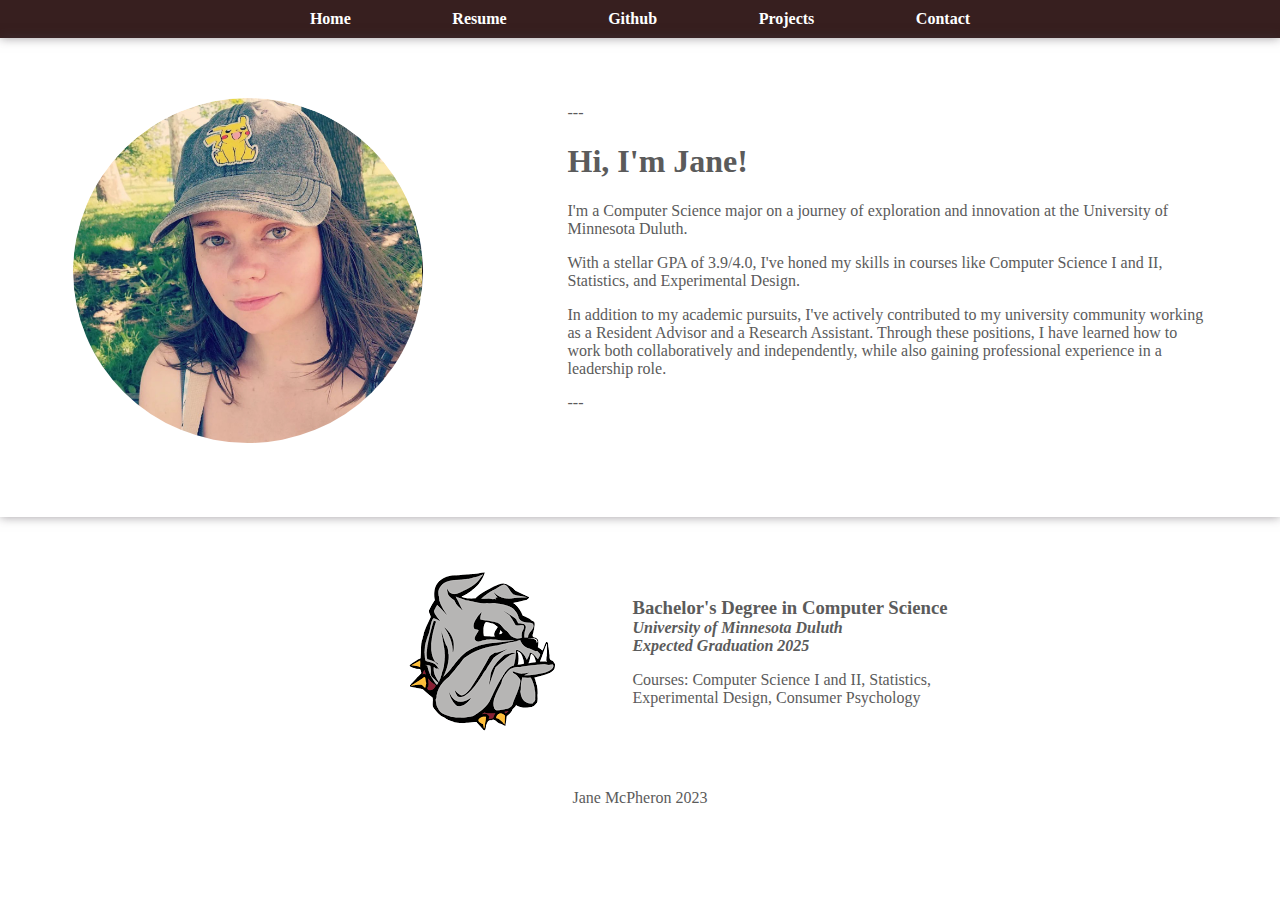
==== index.html @ f2e0c7b1 "added project and removed phone number" ====
<!DOCTYPE html>
<html lang="en">
<head>
    <meta charset="UTF-8">
    <meta name="viewport" content="width=device-width, initial-scale=1.0">
    <link rel="stylesheet" type="text/css" href="./style.css">
    <title>Jane McPheron's Portfolio</title>
</head>
<body>
    <div class="top-menu">
        <div class="menu-buttons">
            <div class="pancake-menu-toggle">&#9776;</div>
            <div class="pancake-menu-exit">&#x2715</div>
        </div>
        <div class="big-menu">
        <ul>
            <li><a href="./index.html">Home</a></li>
            <li><a href="./images/RESUME-4.pdf" target="_blank">Resume</a></li>
            <li><a href="https://github.com/jvmcpheron" target="_blank">Github</a></li>
            <li><a href="./projects.html">Projects</a></li>
            <li><a href="./contact.html">Contact</a></li>
        </ul>
        </div>
    </div>
    <div class="pancake-menu">
        <ul class="pancake-display-none">
            <li><a href="./index.html">Home</a></li>
            <li><a href="./images/RESUME-4.pdf" target="_blank">Resume</a></li>
            <li><a href="https://github.com/jvmcpheron" target="_blank">Github</a></li>
            <li><a href="./projects.html">Projects</a></li>
            <li><a href="./contact.html">Contact</a></li>
        </ul>
    </div>

    <div class="profile">
        <div class="right-col">
            <a href="https://www.linkedin.com/in/jane-mcpheron/" target="_blank">
                <div class="circular-container">
                    <img class="circular-image" src="./images/portPFP.jpg" alt="Circular Image">
                </div>
            </a>
        </div>

        <div class="janedesc">
            <p>---</p>
            <h1>Hi, I'm Jane!</h1>
            <p>I'm a Computer Science major on a journey of 
                exploration and innovation at the University of Minnesota Duluth.</p>
                <p>
                With a stellar GPA of 3.9/4.0, I've honed my skills in courses like 
                Computer Science I and II, Statistics, and Experimental Design.</p>
                <p>
                In addition to my academic pursuits, I've actively contributed to my 
                university community working as a Resident Advisor
                and a Research Assistant. Through these positions, I have learned
                how to work both collaboratively and independently, while also gaining
                professional experience in a leadership role.
                </p>
                <p>---</p>
        </div>
    </div>
    <div class="about-me">

        <div class="edu-container">
            <a href="https://academics.d.umn.edu" target="_blank">
            <div class="logo-container">
                <img src="./images/schoolLogo.png" alt="University of Minnesota Duluth Logo">
            </div>
            </a>


            <div>
                <h3>Bachelor's Degree in Computer Science</h3>
                <h4>University of Minnesota Duluth</h4>
                <h4>Expected Graduation 2025</h4>
                <p class="short-text">Courses: Computer Science I and II, Statistics, Experimental Design, Consumer Psychology</p>
            </div>

        </div>


    </div>

    

    <div class="siteName">
        Jane McPheron 2023
    </div>
    <script src="./script.js"></script>
</body>
</html>
---- style.css ----
/* Reset some default styles */
body, ul, li {
    margin: 0;
    padding: 0;
    list-style: none;
    color: #5b5b5b;
}

a{
    color: #5b5b5b;
}


/* TOP MENU STYLING */

    /* Basic styles for the top menu */
    .top-menu {
        background-color: #371f1f;
        color: #fff;
        padding: 10px 0;
        text-align: center;
        box-shadow: 0 0 10px rgba(66, 57, 66, 0.5); /* Apply the shadow */
    }

    .top-menu ul {
        display: flex;
        justify-content: center;
    }

    .big-menu{
        display: flex;
        justify-content: space-around;
    }

    .top-menu li {
        margin: 0 20%;
    }

    .top-menu a {
        text-decoration: none;
        color: #fff;
        font-weight: bold;
        
    }

    a{
        text-decoration: none;
    }

    .top-menu a:hover{
        color: rgb(255, 207, 105);
    }

    .pancake-display-none {
        background-color: #371f1f;
        color: #fff;
        padding: 10px 0;
        text-align: center;
    }

    .pancake-display-none ul {
        display: flex;
        justify-content: center;
    }

    .pancake-display-none{
        display: none;
        flex-wrap: wrap;
        justify-content: center;
    }

    .pancake-display-none li {
        margin: 0 20px;
    }

    .pancake-display-none a {
        text-decoration: none;
        color: #fff;
        font-weight: bold;
    }

    .pancake-display-none a:hover{
        color: rgb(255, 207, 105);
    }

    .pancake-menu-toggle{
        font-size: 25px;
    }

    .pancake-menu-exit{
        font-size: 20px;
        margin-top: 5px;
        display: none;
        justify-content: center;
        text-align: center;
    }
    .pancake-menu-exit:hover{
        cursor: pointer;
    }


    @media screen and (min-width: 650px){
        .pancake-display-none{
            display: none;
        }
        .pancake-menu-toggle {
            display: none;
        }
        .big-menu{
            display: flex;
        }
        .menu-buttons {
            display: none;
        
        }

    
    }

    /* Styles for the pancake menu (hidden by default) */
    /* .pancake-menu {
        display: none;
    } */

    /* Media query to show the pancake menu when the screen size is reduced */
    @media screen and (max-width: 649px) {
        .janedesc{
            margin-left: 20px;
            margin-right: 20px;
        }
        .menu-buttons {
            display: flex;
            justify-content: center;
            align-items: center;
            width: 100%;
        }
        .top-menu ul {
            flex-direction: column;
            align-items: center;
        }

        .big-menu{
            display: none;
            
        }

        .top-menu li {
            margin: 10px 0;
        }

        .pancake-menu-toggle {
            display: block;
            cursor: pointer;
        }

        .pancake-menu {
            display: block;
            
        }

        .pancake-display-none li{
            margin-top: 10px;
            margin-bottom: 10px;

            width: 100%;
        }
    }
    


/* PFP STYLING */

    .right-col{
        display:flex;
        justify-content: center;
    }

    /* Apply a circular mask to the image */
    .circular-image {
        width: 100%;
        height: 100%;
        object-fit: cover;
        border-radius: 50%; /* This makes the image circular within the container */

    }

    .circular-container{
        overflow: hidden;
        border-radius: 50%; /* This makes the container circular */
        margin-top: 60px;
        margin-bottom: 50px;
        /* margin-left: 20px;
        margin-right: 20px; */
        width:350px;
    }

    .circular-container-small{
        overflow: hidden;
        border-radius: 50%; /* This makes the container circular */
        margin-top: 60px;
        margin-bottom: 50px;
        /* margin-left: 20px;
        margin-right: 20px; */
        width:100px;
    }
    .profile{
        display: flex;
        flex-wrap: wrap;
        justify-content: space-around;
        color: #5b5b5b;
        padding-bottom: 20px;


        box-shadow: 0 0 10px rgba(66, 57, 66, 0.5); /* Apply the shadow */
    }
    .profile-small{
        display: flex;
        flex-wrap: wrap;
        justify-content: center;
        color: #5b5b5b;
        padding-bottom: 0px;
        align-items: center;


    }
    
    .janedesc{
        margin-top: 50px;
        width: 50%;
    }

    .janedesc-small{
        margin-top: 0px;
        margin-left: 50px;
        
    }
    .about-me{
        color: #5b5b5b;
        margin-bottom: 50px;

    }

    @media screen and (max-width: 649px){
        /* Create a circular container */
        .circular-container {
            margin-left: 5%;
            margin-right: 5%;
            width: 90%;
        }
        .janedesc{
            margin-top: 0;
            width: 100%;
        }

    }

.current-page{
    color:rgb(255, 207, 105)!important;
}

.edu-container{
    display: flex;
    flex-wrap: wrap;
    margin-top: 50px;
    justify-content: center;

}

.short-text{
    width:300px;
}


.center{
    display: flex;
    justify-content: center;
    flex-wrap: wrap;
}





.siteName{
    display: flex;
    justify-content: center;
    margin-top:50px;
}

h3{
    margin-top: 30px;
    margin-bottom: 0px;
}



h4{
    font-style: italic;
    margin:0px;
    padding-top: 0px;
}




.project-image-container img{
    width: 100%;
    height: 200px;
    object-fit:cover;
    border-radius: 15px 15px 0px 0px; 
}

.project-container{
    margin-top: 10px;
    margin-bottom: 100px;
    display: flex;
    flex-wrap: wrap;
    justify-content:space-around;
}

.no-margin{
    margin: 0 !important;
}

.project-card{
    border-radius: 15px 15px 15px 15px; 
    width: 325px;
    display: flex;
    /* justify-content: center; */
    flex-wrap: wrap;
    box-shadow: 0 0 10px rgba(66, 57, 66, 0.5);
    padding-bottom: 20px;
    margin-bottom: 30px;
    opacity: .7;
    height:400px;
    margin-left: 10px;
    margin-right: 10px;
}
.project-card:hover{
    opacity: 1;
}

.card-text{
    color: #5b5b5b;
    margin-left: 20px;
    margin-right:20px;
}
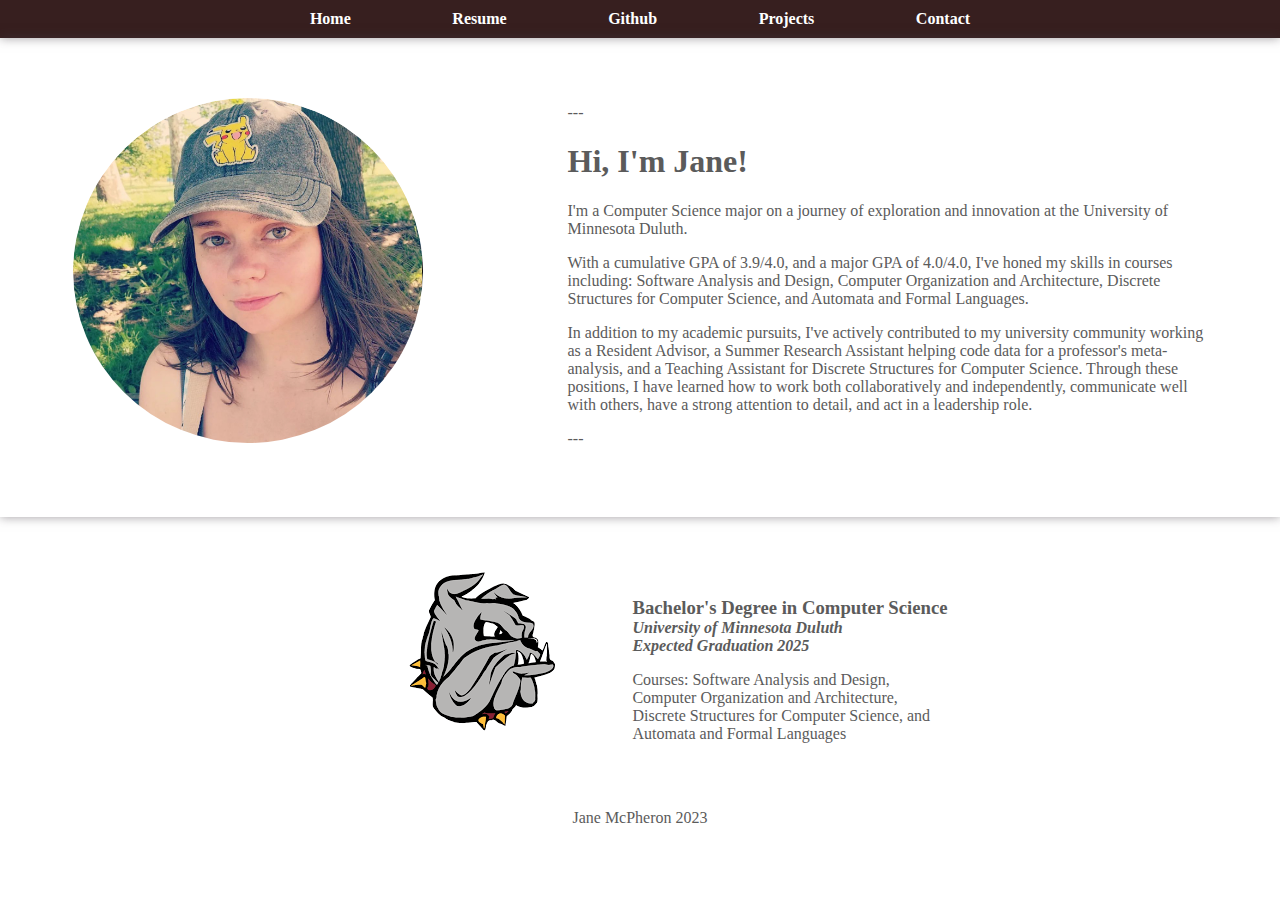
==== commit 69b551cb: "updated resume and description" ====
--- a/index.html
+++ b/index.html
@@ -14,18 +14,20 @@
         </div>
         <div class="big-menu">
         <ul>
+
             <li><a href="./index.html">Home</a></li>
-            <li><a href="./images/RESUME-4.pdf" target="_blank">Resume</a></li>
+            <li><a href="./images/Universal_Resume.pdf" target="_blank">Resume</a></li>
             <li><a href="https://github.com/jvmcpheron" target="_blank">Github</a></li>
             <li><a href="./projects.html">Projects</a></li>
             <li><a href="./contact.html">Contact</a></li>
+
         </ul>
         </div>
     </div>
     <div class="pancake-menu">
         <ul class="pancake-display-none">
             <li><a href="./index.html">Home</a></li>
-            <li><a href="./images/RESUME-4.pdf" target="_blank">Resume</a></li>
+            <li><a href="./images/Universal_Resume.pdf" target="_blank">Resume</a></li>
             <li><a href="https://github.com/jvmcpheron" target="_blank">Github</a></li>
             <li><a href="./projects.html">Projects</a></li>
             <li><a href="./contact.html">Contact</a></li>
@@ -47,14 +49,19 @@
             <p>I'm a Computer Science major on a journey of 
                 exploration and innovation at the University of Minnesota Duluth.</p>
                 <p>
-                With a stellar GPA of 3.9/4.0, I've honed my skills in courses like 
-                Computer Science I and II, Statistics, and Experimental Design.</p>
+                With a cumulative GPA of 3.9/4.0, and a major GPA of 4.0/4.0, 
+                I've honed my skills in courses including: Software Analysis and Design,
+                Computer Organization and Architecture, 
+                Discrete Structures for Computer Science, and Automata and Formal Languages.</p>
                 <p>
-                In addition to my academic pursuits, I've actively contributed to my 
-                university community working as a Resident Advisor
-                and a Research Assistant. Through these positions, I have learned
-                how to work both collaboratively and independently, while also gaining
-                professional experience in a leadership role.
+                    In addition to my academic pursuits, 
+                    I've actively contributed to my university community working 
+                    as a Resident Advisor, a Summer Research Assistant helping code 
+                    data for a professor's meta-analysis, and a Teaching Assistant 
+                    for Discrete Structures for Computer Science. 
+                    Through these positions, I have learned how to work both 
+                    collaboratively and independently, communicate well with others, 
+                    have a strong attention to detail, and act in a leadership role.   
                 </p>
                 <p>---</p>
         </div>
@@ -73,7 +80,9 @@
                 <h3>Bachelor's Degree in Computer Science</h3>
                 <h4>University of Minnesota Duluth</h4>
                 <h4>Expected Graduation 2025</h4>
-                <p class="short-text">Courses: Computer Science I and II, Statistics, Experimental Design, Consumer Psychology</p>
+                <p class="short-text">Courses:
+                    Software Analysis and Design, Computer Organization and Architecture, 
+                    Discrete Structures for Computer Science, and Automata and Formal Languages        </p>
             </div>
 
         </div>
--- a/style.css
+++ b/style.css
@@ -1,3 +1,6 @@
+
+
+
 /* Reset some default styles */
 body, ul, li {
     margin: 0;
@@ -100,6 +103,26 @@
 
 
     @media screen and (min-width: 650px){
+
+        .profile-small{
+            display: flex;
+            flex-wrap: wrap;
+            justify-content: center;
+            color: #5b5b5b;
+            padding-bottom: 0px;
+            align-items: center;
+    
+    
+        }
+    .circular-container-small{
+        overflow: hidden;
+        border-radius: 50%; /* This makes the container circular */
+        margin-top: 60px;
+        margin-bottom: 50px;
+        /* margin-left: 20px;
+        margin-right: 20px; */
+        width:100px;
+    }
         .pancake-display-none{
             display: none;
         }
@@ -124,6 +147,31 @@
 
     /* Media query to show the pancake menu when the screen size is reduced */
     @media screen and (max-width: 649px) {
+        .profile-small{
+            display: flex;
+            flex-wrap: wrap;
+            justify-content: center;
+            color: #5b5b5b;
+            padding-bottom: 0px;
+            align-items: center;
+            font-size: 20px;
+    
+    
+        }
+        .profile-small h1{
+            font-size: 30px;
+        }
+
+        .circular-container-small{
+            overflow: hidden;
+            border-radius: 50%; /* This makes the container circular */
+            margin-top: 60px;
+            margin-bottom: 50px;
+            /* margin-left: 20px;
+            margin-right: 20px; */
+            width:50px;
+        }
+
         .janedesc{
             margin-left: 20px;
             margin-right: 20px;
@@ -194,15 +242,6 @@
         width:350px;
     }
 
-    .circular-container-small{
-        overflow: hidden;
-        border-radius: 50%; /* This makes the container circular */
-        margin-top: 60px;
-        margin-bottom: 50px;
-        /* margin-left: 20px;
-        margin-right: 20px; */
-        width:100px;
-    }
     .profile{
         display: flex;
         flex-wrap: wrap;
@@ -213,16 +252,7 @@
 
         box-shadow: 0 0 10px rgba(66, 57, 66, 0.5); /* Apply the shadow */
     }
-    .profile-small{
-        display: flex;
-        flex-wrap: wrap;
-        justify-content: center;
-        color: #5b5b5b;
-        padding-bottom: 0px;
-        align-items: center;
-
-
-    }
+
     
     .janedesc{
         margin-top: 50px;
@@ -313,9 +343,13 @@
 .project-container{
     margin-top: 10px;
     margin-bottom: 100px;
+    padding-left: 70px;
+    padding-right:70px;
+    gap: 40px;
+
     display: flex;
     flex-wrap: wrap;
-    justify-content:space-around;
+    justify-content: center;
 }
 
 .no-margin{
@@ -333,8 +367,7 @@
     margin-bottom: 30px;
     opacity: .7;
     height:400px;
-    margin-left: 10px;
-    margin-right: 10px;
+
 }
 .project-card:hover{
     opacity: 1;
@@ -346,4 +379,3 @@
     margin-right:20px;
 }
 
-
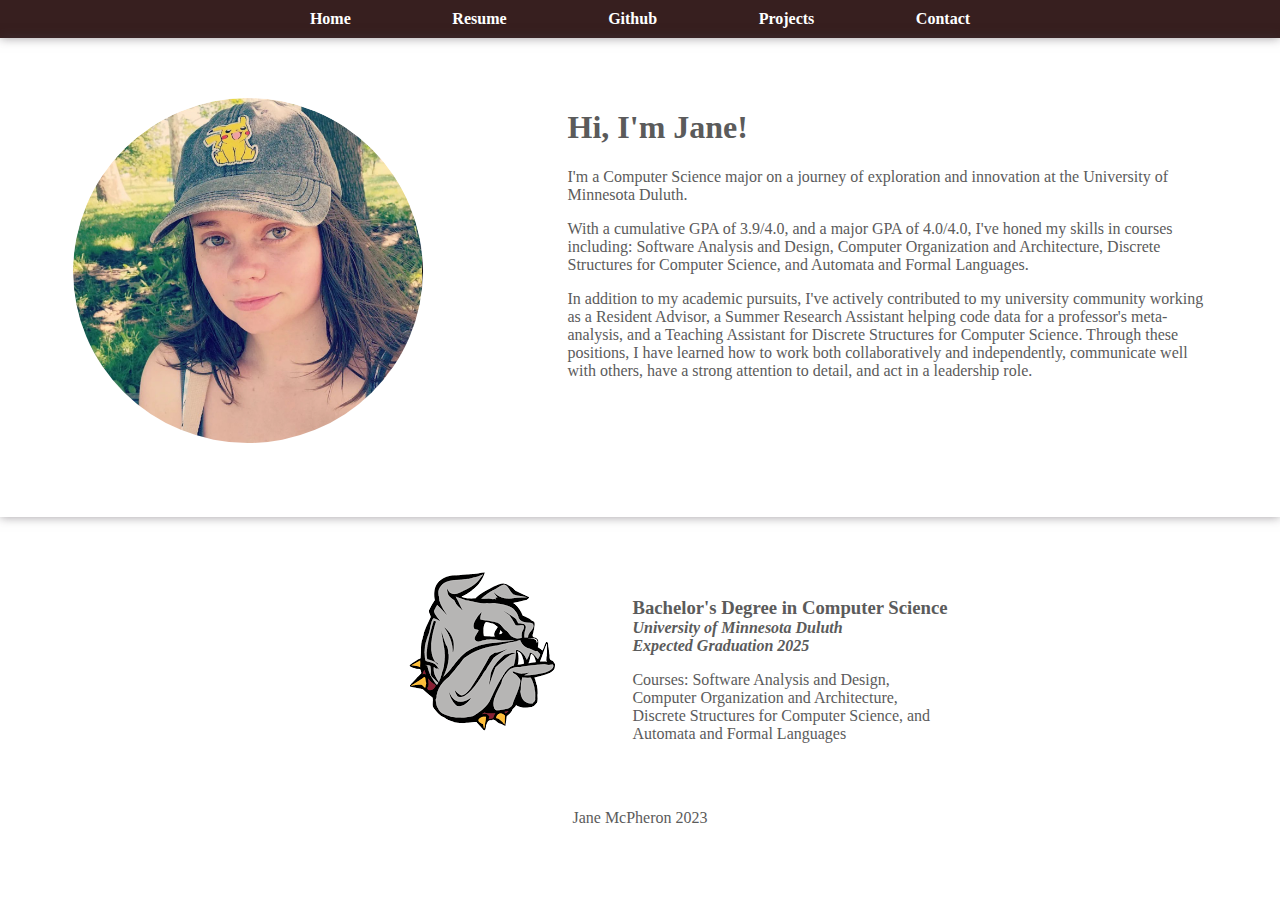
==== commit e50dd88c: "small edits to projects and index" ====
--- a/index.html
+++ b/index.html
@@ -44,7 +44,7 @@
         </div>
 
         <div class="janedesc">
-            <p>---</p>
+           
             <h1>Hi, I'm Jane!</h1>
             <p>I'm a Computer Science major on a journey of 
                 exploration and innovation at the University of Minnesota Duluth.</p>
@@ -63,7 +63,7 @@
                     collaboratively and independently, communicate well with others, 
                     have a strong attention to detail, and act in a leadership role.   
                 </p>
-                <p>---</p>
+              
         </div>
     </div>
     <div class="about-me">
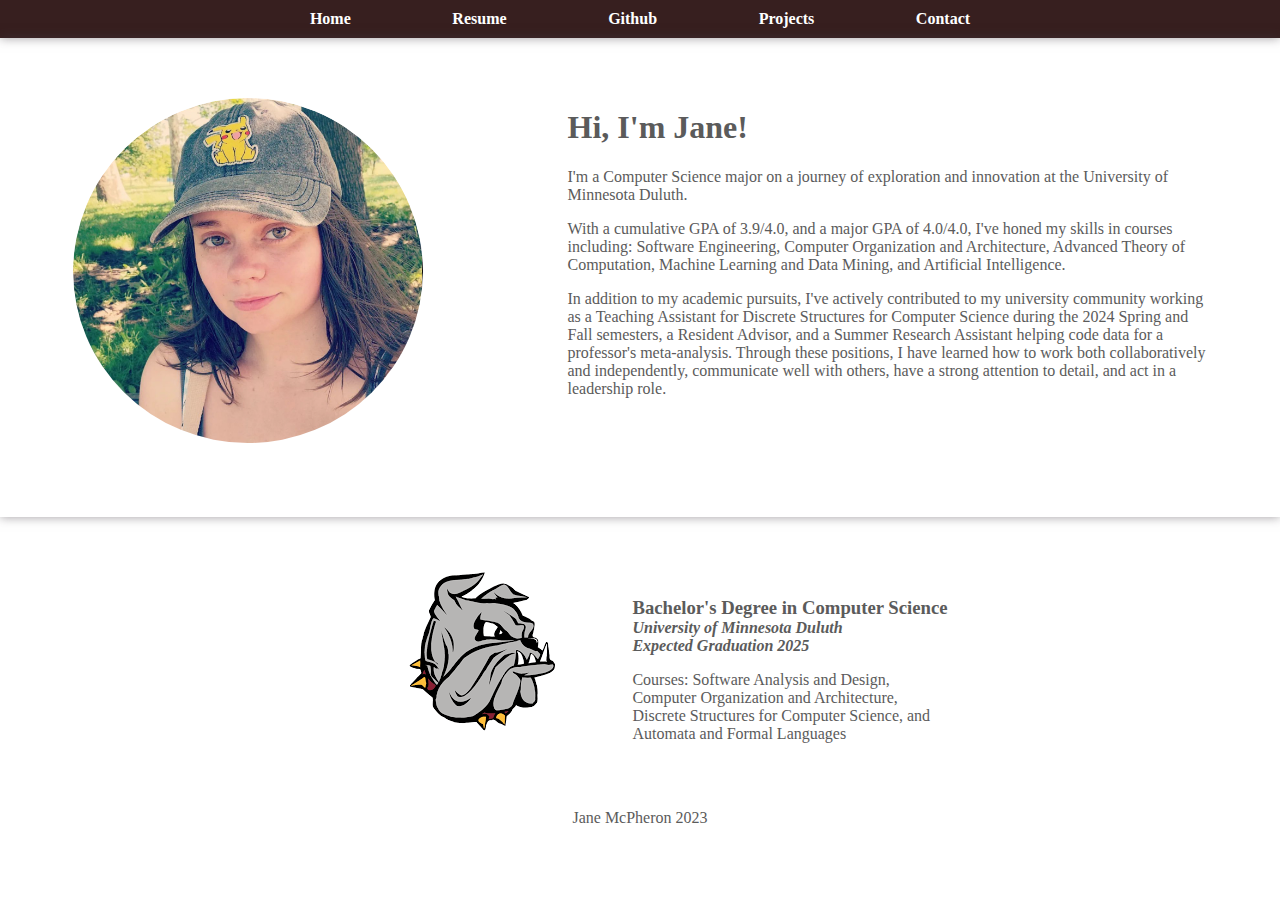
==== commit 4490b82b: "updated resume" ====
--- a/index.html
+++ b/index.html
@@ -50,15 +50,17 @@
                 exploration and innovation at the University of Minnesota Duluth.</p>
                 <p>
                 With a cumulative GPA of 3.9/4.0, and a major GPA of 4.0/4.0, 
-                I've honed my skills in courses including: Software Analysis and Design,
+                I've honed my skills in courses including: Software Engineering,
                 Computer Organization and Architecture, 
-                Discrete Structures for Computer Science, and Automata and Formal Languages.</p>
+                Advanced Theory of Computation, Machine Learning and Data Mining, 
+                and Artificial Intelligence.</p>
                 <p>
                     In addition to my academic pursuits, 
                     I've actively contributed to my university community working 
-                    as a Resident Advisor, a Summer Research Assistant helping code 
-                    data for a professor's meta-analysis, and a Teaching Assistant 
-                    for Discrete Structures for Computer Science. 
+                    as a Teaching Assistant 
+                    for Discrete Structures for Computer Science during the 2024 Spring and Fall
+                    semesters, a Resident Advisor, and a Summer Research Assistant helping code 
+                    data for a professor's meta-analysis. 
                     Through these positions, I have learned how to work both 
                     collaboratively and independently, communicate well with others, 
                     have a strong attention to detail, and act in a leadership role.   
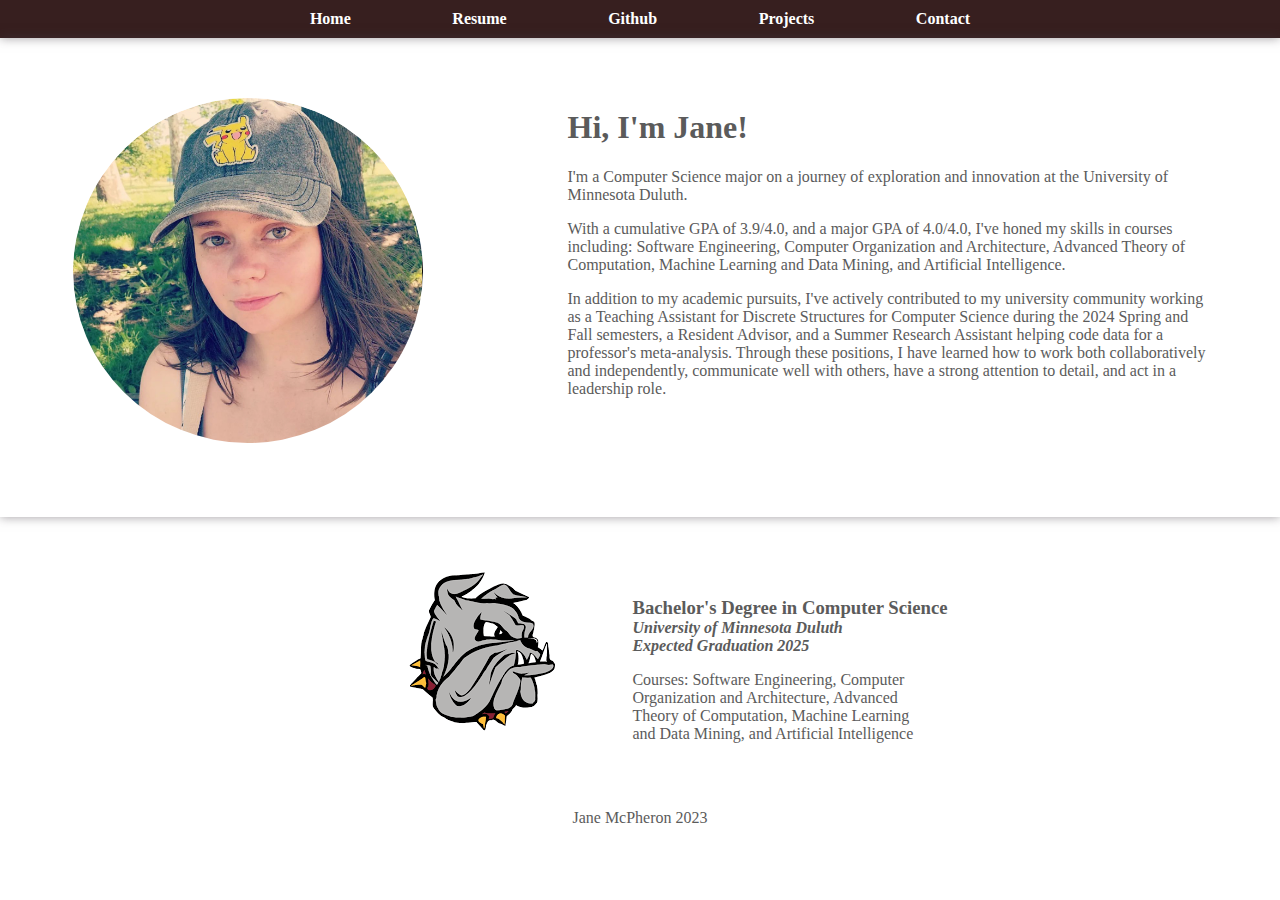
==== commit 8f18a16e: "small adjustment" ====
--- a/index.html
+++ b/index.html
@@ -83,8 +83,10 @@
                 <h4>University of Minnesota Duluth</h4>
                 <h4>Expected Graduation 2025</h4>
                 <p class="short-text">Courses:
-                    Software Analysis and Design, Computer Organization and Architecture, 
-                    Discrete Structures for Computer Science, and Automata and Formal Languages        </p>
+                    Software Engineering,
+                Computer Organization and Architecture, 
+                Advanced Theory of Computation, Machine Learning and Data Mining, 
+                and Artificial Intelligence        </p>
             </div>
 
         </div>
